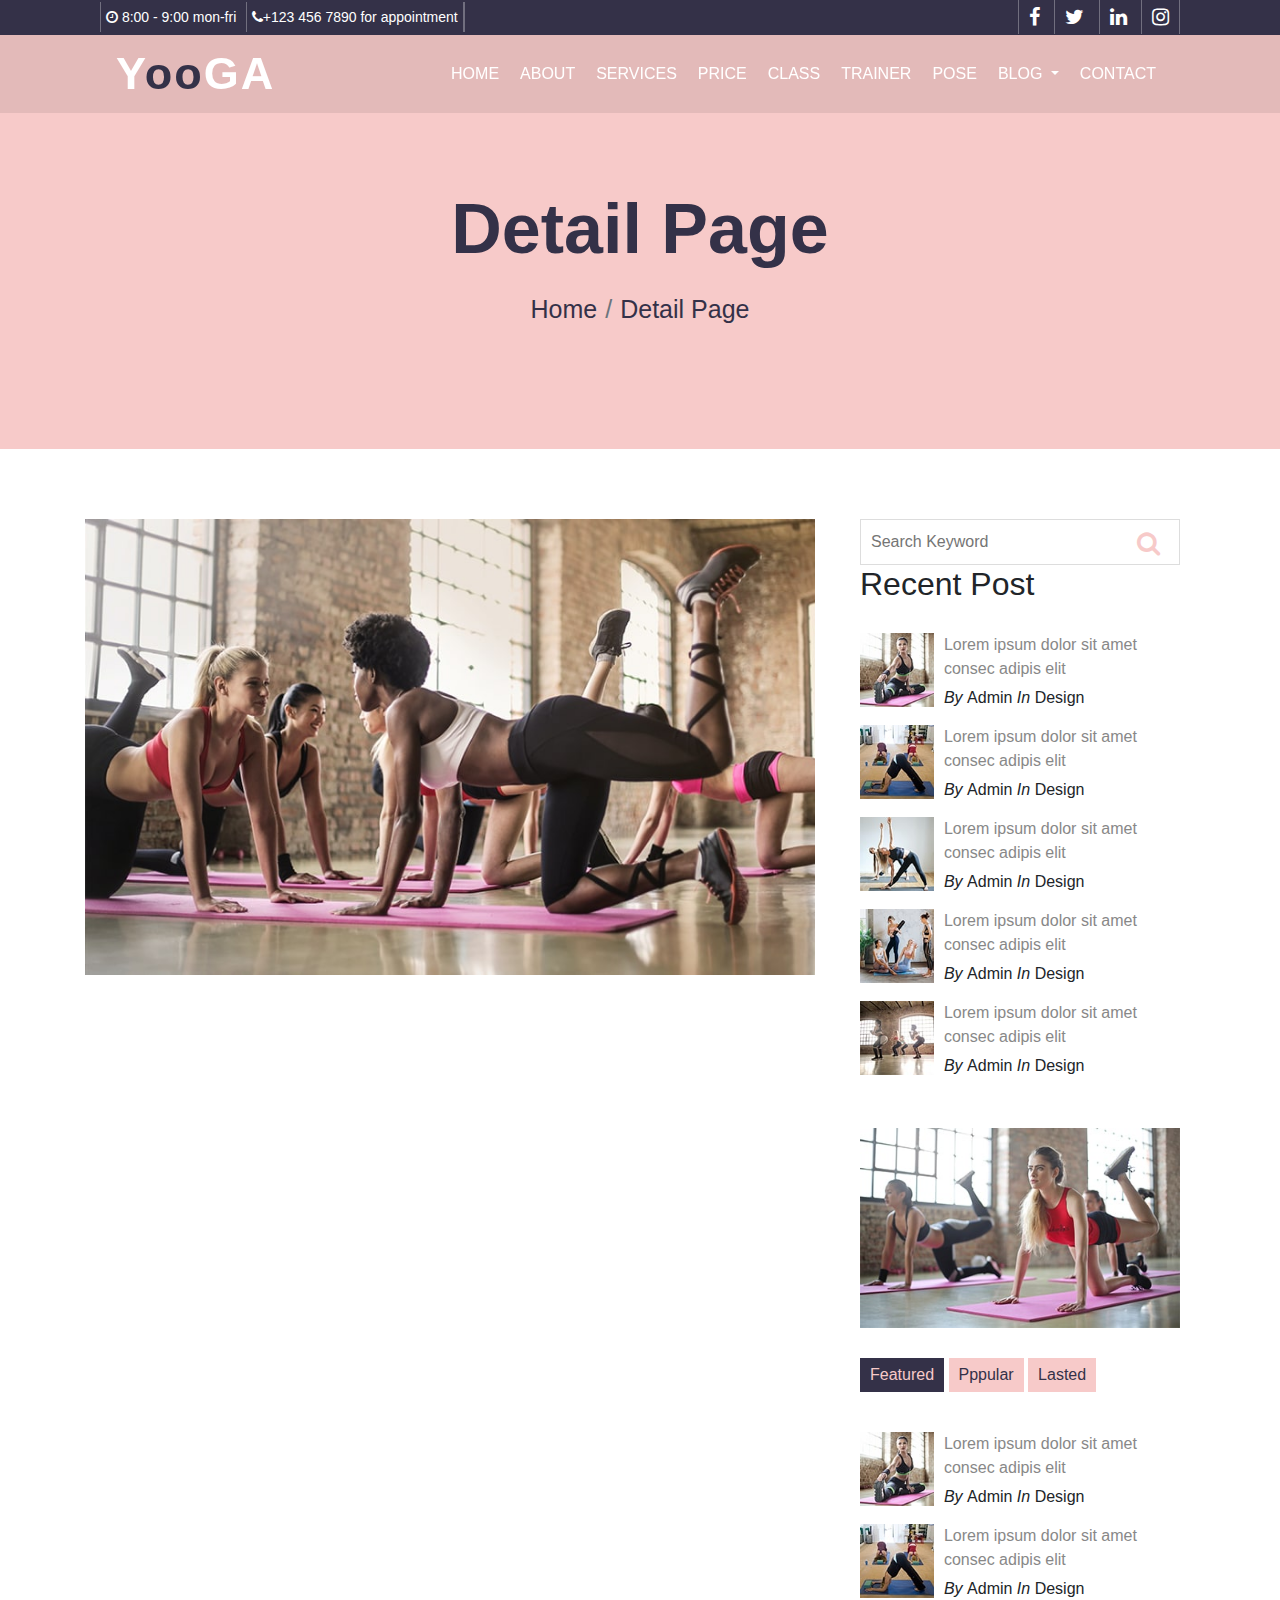
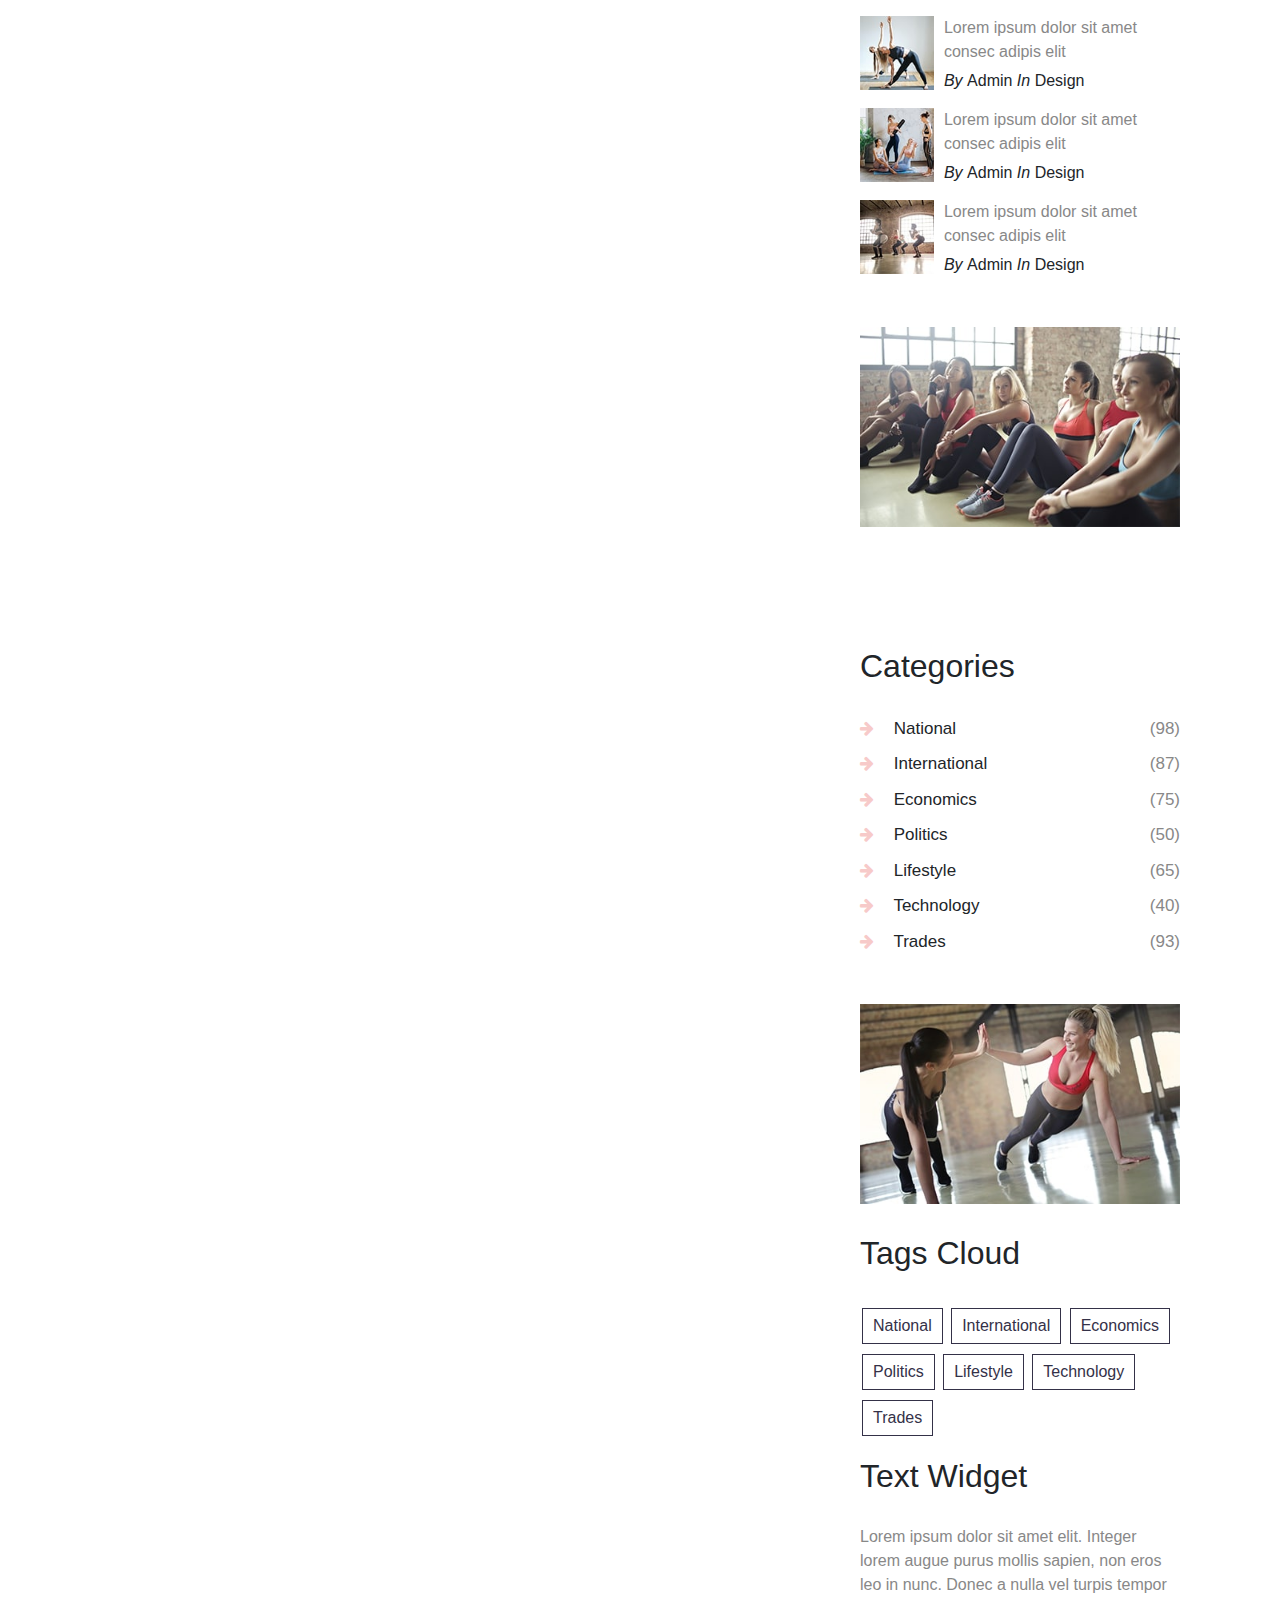
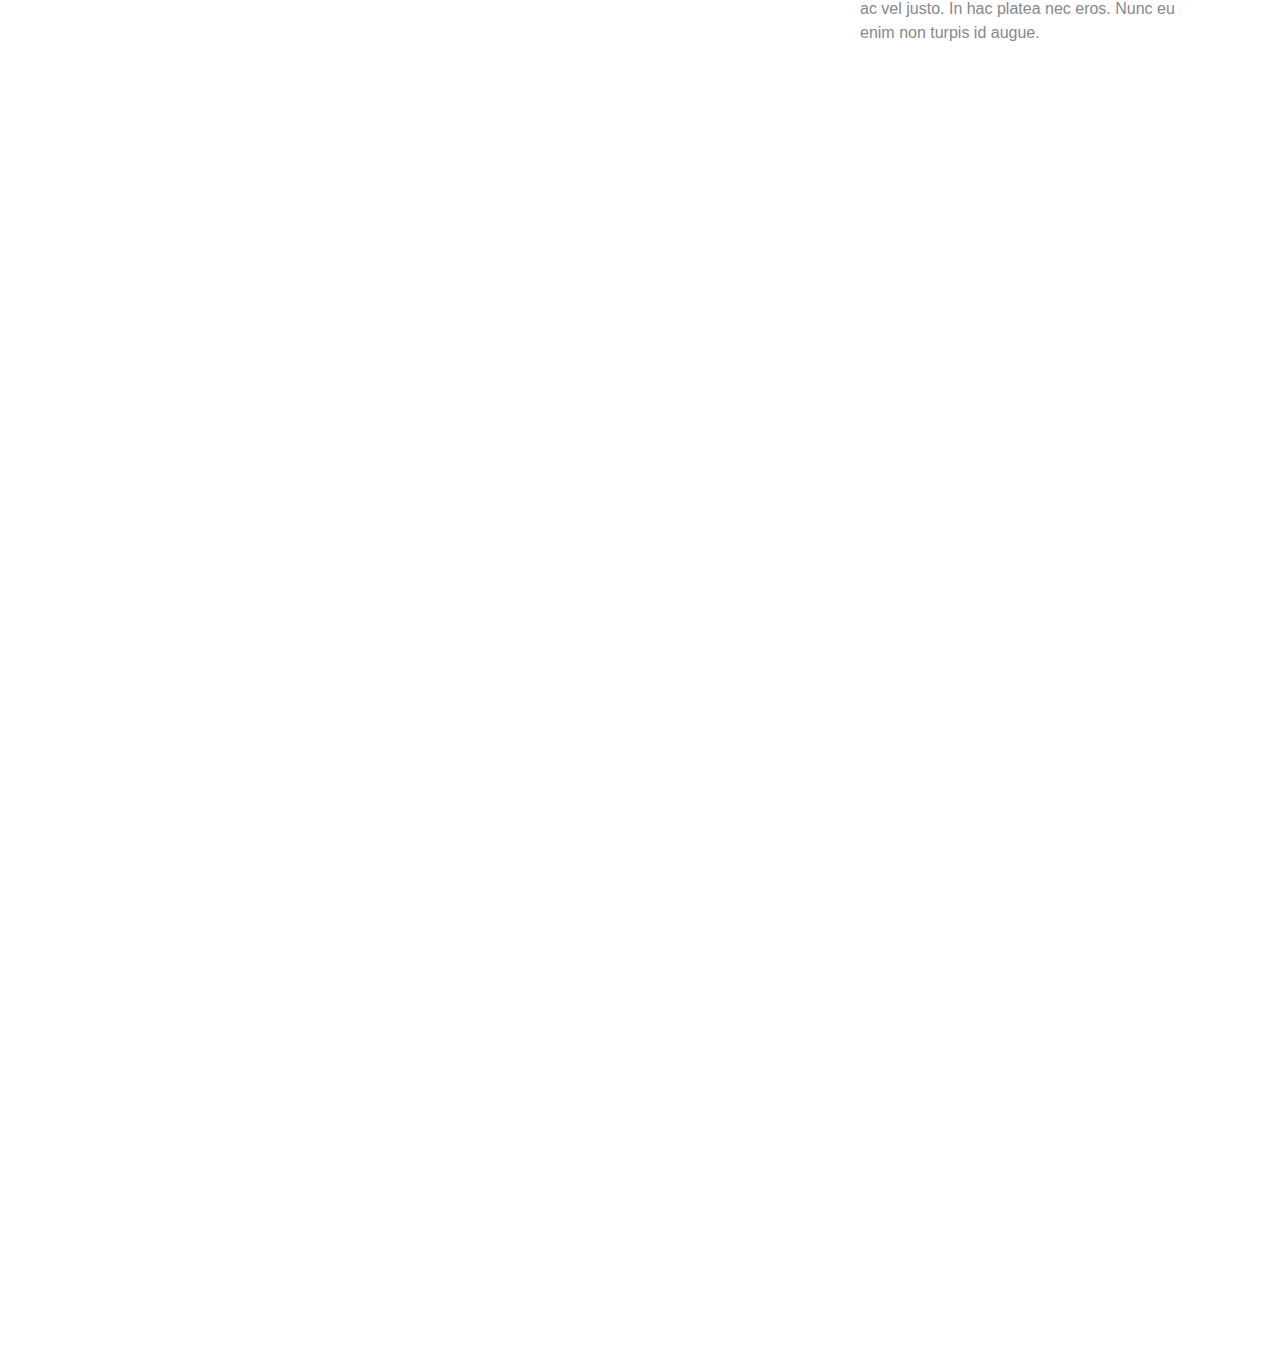
==== blog-detials.html @ 185ee6e7 "craeted main yoga project" ====
<html>
    <head>
        <meta charset="utf-8">
        <meta name="viewport" content="width=device-width, initial-scaele=1,shrink-to-fit= no">
        <link rel="stylesheet" href="css/bootstrap.min.css">
        <link rel="stylesheet" href="css/font-awesome.min.css">
        <link rel="stylesheet" href="css/hover.css">
        <link rel="stylesheet" type="text/css" href="your_website_domain/css_root/flaticon.css">
        <link rel="stylesheet" href="https://cdnjs.cloudflare.com/ajax/libs/animate.css/4.1.1/animate.min.css"/>
        <link rel="stylesheet" href="css/main.css">
        <title>Yoga</title>
        <style>
            .main-header{
                min-height: 46vh
            }
            .main-header .container{
                display: flex;
                justify-content: center;
                align-items: center;
                flex-flow: column;
                margin-top: 60px;

            }
            .main-header h2{
                font-size: 70px;
                color: var(--secondcolor);
                font-weight: bold
            }
           
            .breadcrump-box .breadcrumb{
                background-color: transparent;
                font-size: 25px;
                display: flex;
                justify-content: center;
            }
            .breadcrump-box .breadcrumb a{
                color: var(--secondcolor);
                transition: all .3s ease-in-out
            }
            .breadcrump-box .breadcrumb a:hover{
                text-decoration: none;
                color: white
            }
            
        </style>
    </head>
    <body>
        
<!--  Start Header      -->
        <div id="mini-nav" class="mini-nav  .d-lg-block .d-xl-none">
                <div class="row">
                    <div class="mini-left col-md-6">
                        <span><i class="fa fa-clock-o"></i> 8:00 - 9:00 mon-fri</span>
                        <span><i class="fa fa-phone"></i>+123 456 7890 for appointment</span>
                    </div>
                    <div class="mini-right col-md-6">
                        <ul class="list-unstyled">
                            <li><i class="fa fa-facebook "></i></li>
                            <li><i class="fa fa-twitter "></i></li>
                            <li><i class="fa fa-linkedin "></i></li>
                            <li><i class="fa fa-instagram "></i></li>
                        </ul>
                    </div>
                </div>
        </div>
        <div class="header">
        <div class="main-nav-bar" id="main-nav">
            <nav class="navbar navbar-expand-lg navbar-light">
              <a class="navbar-brand" href="index.html">y<span id="brand-char">oo</span>ga</a>
              <button class="navbar-toggler" type="button" data-toggle="collapse" data-target="#navbaryoga" aria-controls="navbaryoga" aria-expanded="false" aria-label="Toggle navigation">
                <span class="navbar-toggler-icon"></span>
              </button>

              <div class="collapse navbar-collapse" id="navbaryoga">
                <ul class="navbar-nav ml-auto">
                  <li class="nav-item ">
                    <a class="nav-link" href="index.html">Home <span class="sr-only">(current)</span></a>
                  </li>
                  <li class="nav-item">
                    <a class="nav-link" href="about.html">About</a>
                  </li>
                    <li class="nav-item">
                    <a class="nav-link" href="services.html">Services</a>
                  </li>
                    <li class="nav-item">
                    <a class="nav-link" href="price.html">Price</a>
                  </li>
                    <li class="nav-item">
                    <a class="nav-link" href="class.html">Class</a>
                  </li>
                    
                    <li class="nav-item">
                    <a class="nav-link" href="trainer.html">Trainer</a>
                  </li>
                    <li class="nav-item">
                    <a class="nav-link" href="pose.html">Pose</a>
                  </li>
                  <li class="nav-item dropdown">
                    <a class="nav-link dropdown-toggle active" href="#" id="navbarDropdown" role="button" data-toggle="dropdown" aria-haspopup="true" aria-expanded="false">
                      Blog
                    </a>
                    <div class="dropdown-menu" aria-labelledby="navbarDropdown">
                     <a class="dropdown-item" href="blog-gride.html">Blog Grid</a>
                      <a class="dropdown-item" href="blog-detials.html">Blog detials</a>
                    </div>
                  </li>
                  <li class="nav-item">
                    <a class="nav-link" href="contact.html">Contact</a>
                  </li>
                </ul>
                
              </div>
            </nav>
            </div>
        </div>
            <div class="main-header text-center">
            <div class="container">
                <h2>Detail Page</h2>
                <div class="breadcrump-box">
                    <ul class="breadcrumb">
                       <li class="breadcrumb-item"><a href="index.html">Home</a></li>
                        <li class="breadcrumb-item active"><a href="trainer.html">Detail Page</a></li>
                    </ul>
                </div>
            </div>
        </div>
        <!--  End Header      --> 
        <div class="blog-details">
            <div class="container">
                <div class="row">
                    <div class="col-lg-8 big-box">
                        <img src="img/single.jpg" class="wow animate__fadeInUp" data-wow-duration="1s" data-wow-offset="100">
                        <h3 class="wow animate__fadeInUp" data-wow-duration=".5s" data-wow-offset="150">Lorem ipsum dolor sit amet</h3>
                        <p class="wow animate__fadeInUp" data-wow-duration="1s" data-wow-offset="150">Lorem ipsum dolor sit amet, consectetur adipiscing elit. Integer molestie, lorem eu eleifend bibendum, augue purus mollis sapien, non rhoncus eros leo in nunc. Donec a nulla vel turpis consectetur tempor ac vel justo. In hac habitasse platea dictumst. Cras nec sollicitudin eros. Nunc eu enim non turpis sagittis rhoncus consectetur id augue. Mauris dignissim neque felis. Phasellus mollis mi a pharetra cursus. Maecenas vulputate augue placerat lacus mattis, nec ornare risus sollicitudin.</p>
                        
                        <p class="wow animate__fadeInUp" data-wow-duration="1.3s" data-wow-offset="170">Mauris eu pulvinar tellus, eu luctus nisl. Pellentesque suscipit mi eu varius pulvinar. Aenean vulputate, massa eget elementum finibus, ipsum arcu commodo est, ut mattis eros orci ac risus. Suspendisse ornare, massa in feugiat facilisis, eros nisl auctor lacus, laoreet tempus elit dolor eu lorem. Nunc a arcu suscipit, suscipit quam quis, semper augue.</p>
                        <p class="wow animate__fadeInUp" data-wow-duration="1.6s" data-wow-offset="190">Quisque arcu nulla, convallis nec orci vel, suscipit elementum odio. Curabitur volutpat velit non diam tincidunt sodales. Nullam sapien libero, bibendum nec viverra in, iaculis ut eros.</p>
                        <h3 class="wow animate__fadeInUp" data-wow-duration="1.9s" data-wow-offset="210">Lorem ipsum dolor sit amet</h3>
                        <p class="wow animate__fadeInUp" data-wow-duration="2.1s" data-wow-offset="230">Vestibulum sit amet ullamcorper sem. Integer hendrerit elit eget purus sodales maximus. Quisque ac nulla arcu. Morbi venenatis arcu ac arcu cursus pharetra. Morbi sit amet viverra augue, ac ultricies libero. Praesent elementum lectus mi, eu elementum urna venenatis sed. Donec auctor purus ut mattis feugiat. Integer mi erat, consectetur sed tincidunt vitae, sagittis elementum libero. Vivamus a mauris consequat, hendrerit lectus in, fermentum libero. Integer mattis bibendum neque et porttitor.</p>
                        <p class="wow animate__fadeInUp" data-wow-duration="2.3s" data-wow-offset="250">Mauris quis arcu finibus, posuere dolor eu, viverra felis. Orci varius natoque penatibus et magnis dis parturient montes, nascetur ridiculus mus. In porta, ex vitae accumsan facilisis, nisi tellus dictum metus, quis fringilla dui tellus in tellus. Praesent pharetra orci at vehicula posuere. Sed molestie fringilla lorem, vel imperdiet tortor blandit at. Quisque non ultrices lorem, eget rhoncus orci. Fusce porttitor placerat diam et mattis. Nam laoreet, ex eu posuere sollicitudin, sem tortor pellentesque ipsum, quis mattis purus lectus ut lacus. Integer eu risus ac est interdum scelerisque.</p>
                        <h3 class="wow animate__fadeInUp" data-wow-duration="2.5s" data-wow-offset="250">Lorem ipsum dolor sit amet</h3>
                        <p class="wow animate__fadeInUp" data-wow-duration="2.7s" data-wow-offset="290">Praesent ultricies, mauris eget vestibulum viverra, neque lorem malesuada mauris, eget rhoncus lectus enim a lorem. Vivamus at vehicula risus, eget facilisis massa. Lorem ipsum dolor sit amet, consectetur adipiscing elit. Cras et posuere sapien. Fusce bibendum lorem sem, quis tincidunt felis mattis nec.</p> 
                        <p class="wow animate__fadeInUp" data-wow-duration="2.9s" data-wow-offset="310">Proin vel nulla purus. Nunc nec eros in nisi efficitur rutrum quis sed eros. Mauris felis dolor, rhoncus eget gravida vitae, pretium vel arcu. Cras blandit tellus eget tellus dictum venenatis. Sed ultricies bibendum dictum. Etiam facilisis erat id turpis tincidunt malesuada. Duis bibendum sapien eu condimentum sagittis. Proin nunc lorem, ullamcorper vel tortor sodales, imperdiet lacinia dui. Sed congue, felis id rhoncus varius, urna lacus imperdiet nunc, ut porttitor mauris mi quis mi. Integer rutrum est finibus metus eleifend scelerisque. Morbi auctor dignissim purus in interdum. Vestibulum eu dictum enim. Suspendisse et sem vitae velit feugiat facilisis.</p> 
                        <p class="wow animate__fadeInUp" data-wow-duration="3.1s" data-wow-offset="200">Nam sodales scelerisque nunc sed convallis. Vestibulum facilisis porta erat, sit amet pharetra tortor blandit id. Nunc velit tellus, consectetur sed convallis in, tincidunt finibus nulla. Integer vel ex in mauris tincidunt tincidunt nec sed elit. Etiam pretium lectus lectus, sed aliquet erat tristique euismod. Praesent faucibus nisl augue, ac tempus libero pellentesque malesuada. Vivamus iaculis imperdiet laoreet. Aliquam vel felis felis. Proin sed sapien erat. Etiam a quam et metus tempor rutrum. Curabitur in faucibus justo. Etiam imperdiet iaculis urna.</p>                  
                        <ul class="list-unstyled fields wow animate__fadeInUp" data-wow-duration="2.5s" data-wow-offset="220">
                            <li>national</li>
                            <li>international</li>
                            <li>economics</li>
                            <li>politics</li>
                            <li>lifestyle</li>
                            <li>technology</li>
                            <li>trades</li>
                        </ul>
                        <div class="box wow animate__fadeInUp" data-wow-duration="1.8s" data-wow-offset="150">
                            <div class="box-img">
                                <img src="img/user.jpg">
                            </div>
                            <div class="box-content">
                                <h5>Author Name</h5>
                                <p>Lorem ipsum dolor sit amet elit. Integer lorem augue purus mollis sapien, non eros leo in nunc. Donec a nulla vel turpis tempor ac vel justo. In hac platea dictumst.</p>
                            </div>
                        </div>
                        <h2 class="wow animate__fadeInUp" data-wow-duration="1s" data-wow-offset="50">Related Post</h2>
                        <h2 class="comment wow animate__fadeInUp" data-wow-duration="1.2s" data-wow-offset="70">3 Comments</h2>
                        <div class="comment wow animate__fadeInUp" data-wow-duration="1.4s" data-wow-offset="90">
                            <div class="comment-img">
                                <img src="img/user.jpg">
                            </div>
                            <div class="comment-content">
                                <h5>Josh Dunn</h5>
                                <span>01 Jan 2045 at 12:00pm</span>
                                <p>Lorem ipsum dolor sit amet elit. Integer lorem augue purus mollis sapien, non eros leo in nunc. Donec a nulla vel turpis tempor ac vel justo. In hac platea dictumst.</p>
                                <a href="#">Reply</a>
                            </div>
                        </div>
                        <div class="comment wow animate__fadeInUp" data-wow-duration="1.4s" data-wow-offset="90">
                            <div class="comment-img">
                                <img src="img/user.jpg">
                            </div>
                            <div class="comment-content">
                                <h5>Josh Dunn</h5>
                                <span>01 Jan 2045 at 12:00pm</span>
                                <p>Lorem ipsum dolor sit amet elit. Integer lorem augue purus mollis sapien, non eros leo in nunc. Donec a nulla vel turpis tempor ac vel justo. In hac platea dictumst.</p>
                                <a href="#">Reply</a>
                            </div>
                        </div>
                        <div class="comment wow animate__fadeInUp" data-wow-duration="1.4s" data-wow-offset="90" style="margin-left: 50px">
                            <div class="comment-img">
                                <img src="img/user.jpg">
                            </div>
                            <div class="comment-content">
                                <h5>Josh Dunn</h5>
                                <span>01 Jan 2045 at 12:00pm</span>
                                <p>Lorem ipsum dolor sit amet elit. Integer lorem augue purus mollis sapien, non eros leo in nunc. Donec a nulla vel turpis tempor ac vel justo. In hac platea dictumst.</p>
                                <a href="#">Reply</a>
                            </div>
                        </div>
                        <h3 class="comment wow animate__fadeInUp" data-wow-duration="1.6s" data-wow-offset="110">Leave a comment</h3>
                        <form class="wow animate__fadeInUp" data-wow-duration="1.6s" data-wow-offset="110">
                            <label>Name*</label><br>
                            <input class="form-control" type="text" name="UserName"><br>
                            <label>Email*</label><br>
                            <input class="form-control" type="email" name="Email"><br>
                            <label>Website</label><br>
                            <input class="form-control" type="url" name="url"><br>
                            <label>Message*</label><br>
                            <textarea rows="6"></textarea><br>
                            <button>Post Comment</button>
                        </form>
                    </div>
                    <div class="col-lg-4">
                        <div class="small-box">
                            <div class="search-box">
                                <input type="search" name="search" placeholder="Search Keyword">
                                <i class="fa fa-search" aria-hidden="true"></i>
                            </div>
                
                        <h2>Recent Post</h2>
                            
                        <div class="recent-post">
                            <div class="recent-img">
                                <img src="img/post-1.jpg">
                            </div>
                            <div class="recent-content">
                                <p>Lorem ipsum dolor sit amet consec adipis elit</p>
                                <span>By <span class="main-span">Admin</span> In <span class="main-span">Design</span> </span>
                            </div>
                        </div>
                        <div class="recent-post">
                            <div class="recent-img">
                                <img src="img/post-2.jpg">
                            </div>
                            <div class="recent-content">
                                <p>Lorem ipsum dolor sit amet consec adipis elit</p>
                                <span>By <span class="main-span">Admin</span> In <span class="main-span">Design</span> </span>
                            </div>
                        </div>
                        <div class="recent-post">
                            <div class="recent-img">
                                <img src="img/post-3.jpg">
                            </div>
                            <div class="recent-content">
                                <p>Lorem ipsum dolor sit amet consec adipis elit</p>
                               <span>By <span class="main-span">Admin</span> In <span class="main-span">Design</span> </span>
                            </div>
                        </div>
                        <div class="recent-post">
                            <div class="recent-img">
                                <img src="img/post-4.jpg">
                            </div>
                            <div class="recent-content">
                                <p>Lorem ipsum dolor sit amet consec adipis elit</p>
                                <span>By <span class="main-span">Admin</span> In <span class="main-span">Design</span> </span>
                            </div>
                        </div>
                        <div class="recent-post">
                            <div class="recent-img">
                                <img src="img/post-5.jpg">
                            </div>
                            <div class="recent-content">
                                <p>Lorem ipsum dolor sit amet consec adipis elit</p>
                                <span>By <span class="main-span">Admin</span> In <span class="main-span">Design</span> </span>
                            </div>
                        </div>
                            
                        <div class="blog-1">    
                            <img src="img/blog-1.jpg"> 
                        </div>
                            <ul class="list-unstyled article-ul">
                                <li class="active">Featured</li>
                                <li>Pppular</li>
                                <li>Lasted</li>
                            </ul>
                            <div class="recent-post">
                            <div class="recent-img">
                                <img src="img/post-1.jpg">
                            </div>
                            <div class="recent-content">
                                <p>Lorem ipsum dolor sit amet consec adipis elit</p>
                                <span>By <span class="main-span">Admin</span> In <span class="main-span">Design</span> </span>
                            </div>
                        </div>
                        <div class="recent-post">
                            <div class="recent-img">
                                <img src="img/post-2.jpg">
                            </div>
                            <div class="recent-content">
                                <p>Lorem ipsum dolor sit amet consec adipis elit</p>
                                <span>By <span class="main-span">Admin</span> In <span class="main-span">Design</span> </span>
                            </div>
                        </div>
                        <div class="recent-post">
                            <div class="recent-img">
                                <img src="img/post-3.jpg">
                            </div>
                            <div class="recent-content">
                                <p>Lorem ipsum dolor sit amet consec adipis elit</p>
                               <span>By <span class="main-span">Admin</span> In <span class="main-span">Design</span> </span>
                            </div>
                        </div>
                        <div class="recent-post ">
                            <div class="recent-img">
                                <img src="img/post-4.jpg">
                            </div>
                            <div class="recent-content">
                                <p>Lorem ipsum dolor sit amet consec adipis elit</p>
                                <span>By <span class="main-span">Admin</span> In <span class="main-span">Design</span> </span>
                            </div>
                        </div>
                        <div class="recent-post">
                            <div class="recent-img">
                                <img src="img/post-5.jpg">
                            </div>
                            <div class="recent-content">
                                <p>Lorem ipsum dolor sit amet consec adipis elit</p>
                                <span>By <span class="main-span">Admin</span> In <span class="main-span">Design</span> </span>
                            </div>
                        </div>
                        <div class="blog-1">
                            <img src="img/blog-2.jpg">
                        </div> 
                        <div class="Categories">   
                            <h2>Categories</h2>  
                            <ul class="list-unstyled">
                                <li><span><i class="fa fa-arrow-right" aria-hidden="true"></i> National</span> <span>(98)</span></li>    
                                <li><span><i class="fa fa-arrow-right" aria-hidden="true"></i> International</span> <span>(87)</span></li>    
                                <li><span><i class="fa fa-arrow-right" aria-hidden="true"></i> Economics</span> <span>(75)</span></li>    
                                <li><span><i class="fa fa-arrow-right" aria-hidden="true"></i> Politics</span> <span>(50)</span></li>    
                                <li><span><i class="fa fa-arrow-right" aria-hidden="true"></i> Lifestyle</span> <span>(65)</span></li>    
                                <li><span><i class="fa fa-arrow-right" aria-hidden="true"></i> Technology</span> <span>(40)</span></li>
                                <li><span><i class="fa fa-arrow-right" aria-hidden="true"></i> Trades</span> <span>(93)</span></li>    
                            </ul>  
                        </div> 
                        <div class="blog-1">    
                            <img src="img/blog-3.jpg">
                        </div>
                        
                            <h2>Tags Cloud</h2>
                            <ul class="list-unstyled fields">
                                <li>national</li>
                                <li>international</li>
                                <li>economics</li>
                                <li>politics</li>
                                <li>lifestyle</li>
                                <li>technology</li>
                                <li>trades</li>
                            </ul>
                           <h2>Text Widget</h2>
                            <p>Lorem ipsum dolor sit amet elit. Integer lorem augue purus mollis sapien, non eros leo in nunc. Donec a nulla vel turpis tempor ac vel justo. In hac platea nec eros. Nunc eu enim non turpis id augue.</p>
                    </div>
                </div>
            </div>
        </div>
        </div>    
<!--  start for footer      -->
        <div class="footer text-center wow animate__fadeIn" data-wow-duration="1.5s" data-wow-offset="125">
                <div class="container">
                    <div class="footer-content">
                        <a href="#">Y<span>oo</span>GA</a>
                        <div class="footer-text">
                            <p>123 Street, New York, USA</p>
                            <p>+012 345 67890 | info@example.com</p>
                            <ul class="list-unstyled">
                                <li><i class="fa fa-facebook"></i></li>
                                <li><i class="fa fa-twitter"></i></li>
                                <li><i class="fa fa-instagram"></i></li>
                                <li><i class="fa fa-linkedin"></i></li>
                                <li><i class="fa fa-youtube"></i></li>
                            </ul>
                        </div>
                        <hr>
                        <div class="copyright">
                            <span>© Your Site Name, All Right Reserved.</span>
                            <span>Designed By Ahmed Taher</span>
                        </div>
                    </div>
                </div>
            </div>
                <!--  end for footer      -->
        <script src="js/jquery.js"></script>    
        <script src="js/bootstrap.min.js"></script>     
        <script src="js/wow.min.js"></script>
        <script> new WOW().init(); </script>    
        <script src="js/main.js"></script>
    </body>
</html>
---- css/main.css ----
*{
    padding: 0;
    margin: 0;
    box-sizing: border-box;
    scroll-behavior: smooth
}
:root{
    --firstcolor:#F7CAC9;
    --secondcolor:#343148;
}
body{
}
/*start mini-nav*/
.mini-nav{
    background-color: var(--secondcolor);
    width: 100%;
    padding: 0px 100px; 
    padding-bottom:3px;
    color: white;
    height: 35px;
    transition: all .3s ease;
}
.mini-nav .mini-left span{
    border-left:solid 1px rgba(255,255,255,.30);
    padding: 7px 5px;
    font-size: 14;  
    line-height: 35px;
}
.mini-nav .mini-left span:last-of-type{
        border-right:solid 2px rgba(255,255,255,.30);

}
.mini-nav .mini-right ul{
    text-align: right;
    margin-bottom: 0px;
}
.mini-nav .mini-right ul li{
    display: inline-block;
    padding:7px 10px; 
    border-left: 1px solid rgba(255,255,255,.30);
    font-size: 20px;
    cursor: pointer;
    transition: all .5s ease-in-out
}

.mini-nav .mini-right ul li:last-of-type{
    border-right: 1px solid rgba(255,255,255,.30);
    padding-right: 10px
}
.mini-nav .mini-right ul li:hover{
    color: var(--secondcolor);
    background-color: white
}
.mini-nav.active{
    display:none;
    
}
/*end mini-nav*/

/*start main-nav-bar*/
.main-nav-bar{
    padding: 0px 100px;
    background-color: rgba(0,0,0,0.08);
    color: white;
    position: fixed;
    z-index: 2;
    width: 100%;
    transition: all .9s
}
.main-nav-bar.active{
    background-color: var(--firstcolor)
}
.nav-link {
    padding-top: 10px;
    padding-bottom: 10px;
    margin-left: 5px;
    transition: all .3s ease-in-out;
    color: white;
    font-size: 16px;
    text-transform: uppercase
}
.nav-link:hover,
.nav-item.active
{
    background-color: rgb(252 252 252 / 41%);
}
.main-nav-bar.active{
    background-color:var(--secondcolor);
    color: white;
    position: fixed;
    z-index: 1000
}
.main-nav-bar .dropdown-menu{
    border: none;
    border-radius: none
}
.main-nav-bar .dropdown-menu:hover{
    background-color: none
}
.navbar-light .navbar-nav .nav-link {
     color: white; 
}

.navbar-light .navbar-nav .nav-link:hover {
     color: white; 
}
.navbar-light .navbar-nav .active>.nav-link, .navbar-light .navbar-nav .nav-link.active, .navbar-light .navbar-nav .nav-link.show, .navbar-light .navbar-nav .show>.nav-link {
    color: white;
}
.main-nav-bar .navbar-light .navbar-brand{
    color: white
}
.main-nav-bar .navbar-brand {
    white-space: nowrap;
    text-transform: uppercase;
    font-weight: bold;
    font-size: 45px;
    letter-spacing: 2px
}
.main-nav-bar .navbar-brand:hover{
    background-color: none
}
.main-nav-bar .navbar-brand span{
    text-transform: lowercase;
    color: var(--secondcolor);
    
}
.main-nav-bar .navbar{
    padding-top: 0px; 
    padding-bottom: 0px; 
}

/*end main-nav-bar*/

/*start header*/
.header{
    background-color: var(--firstcolor);
    
}

.main-header{
    display: flex;
    justify-content: space-between;
    align-items: center;
    background-color: var(--firstcolor);
    min-height: 85vh; 
}
.main-header .header-content{
    margin-top: 11%;
    color: white
}
.main-header .header-content h1{
    font-size: 60px;
    color: var(--secondcolor);
    font-weight: bold;
    margin-bottom: 25px;
}
.main-header .header-content p{
    color: var(--secondcolor);
    font-size: 18px;
    margin-bottom: 20px;
}
.main-header .header-content button {
    color: var(--firstcolor);
    background-color: var(--secondcolor);
    width: 110px;
    height: 45px;
    padding: 5px;
    margin-right: 12px;
    border: none;
    outline: none;
    transition: all .3s ease-in-out
}
.main-header .header-content button:hover{
    background-color: #fff;
    color: var(--secondcolor)
}
.main-header .header-img{
    display: flex;
    justify-content: flex-end
}
.main-header .header-img img{
    width: 100%;
}
@media (min-width:768px) and (max-width:991px){
    .main-header .container{
        padding: 0px;
    }
}
/*start for media query*/
@media (max-width: 768px){
    .mini-nav{
        display: none;
    }
    .main-nav-bar{
        padding: 0;
    }
    .main-nav-bar .container{
        padding: 0;
        margin: 0
    }
    .main-header .header-content h1 {
    font-size: 40px;
    }
    .main-header .header-content {
    margin-top: 10%;
    text-align: center
    }
    .main-header .header-img img {
    width: 0;
    }
    main-header {
    min-height: 60vh;
    }
}
/*end for media query*/

/*end header*/
/*start about*/
.about-us{
    padding-top:70px;
    padding-bottom:50px;
}
.about-us .about-img img{
    width:92%
}
.about-us .about-content{
    padding-top: 20px;
}
.about-us .about-content span:nth-of-type(2){
    font-weight: 600;
    color: #888;
    font-size: 17px;
    margin-bottom: 30px
}
.about-us .about-content .span-l,.about-us .about-content .span-r{
    width: 30px;
    height: 2px;
    display: inline-block;
    background-color: var(--firstcolor);
    position: relative;
    top: -4px;
    margin-right: 10px;
}
.about-us .about-content .span-r{
    margin-left: 10px
}
.about-us .about-content h2{
    font-size: 45px;
    font-weight: bold;
    margin-bottom: 25px;
    margin-top: 10;
    color: var(--secondcolor)
}
.about-us .about-content p{
    font-size: 17px;
    color: #888;
    line-height: 1.7;
}

.about-us .about-content button {
    color: var(--firstcolor);
    background-color: var(--secondcolor);
    width: 110px;
    height: 45px;
    padding: 5px;
    margin-right: 12px;
    border: none;
    outline: none;
    transition: all .3s ease-in-out
}
.about-us .about-content button:hover {
    color: var(--secondcolor);
    background-color: var(--firstcolor);
}

/*media for about-us*/
@media (max-width: 768px){
    .about-us .about-content {
        padding-top: 52px;
        text-align: center;
    }
    .about-us .about-content h2{
        font-size: 38px;
    }
}
/*end about*/
/*start health*/
}
.yoga-health{
    padding-top: 100px;
    padding-bottom: 70px;    
}
.yoga-health .span-l,.yoga-health .span-r{
    width: 30px;
    height: 2px;
    display: inline-block;
    background-color: var(--firstcolor);
    position: relative;
    top: -4px;
    margin-right: 10px;
}
.yoga-health .span-r{
    margin-left: 10px
}
.yoga-health span:nth-of-type(2){
    font-weight: 600;
    color: #888;
    font-size: 17px;
    margin-bottom: 30px
}
.yoga-health h1{
    font-size: 45px;
    font-weight: bold;
    margin-bottom: 40px;
    margin-top: 10;
    color: var(--secondcolor)
}

.health-content{
    margin-bottom: 25px
}
.health-index.active{
    background-color: var(--secondcolor);
    color: white;
}
.health-content h5.active{
    color: var(--firstcolor)
}
.health-content p.active{
    color: #fff
}
.health-index{
    padding: 40px;
    border: 1px solid #888;
    transition: background-color,color .3s ease-in-out
}
.health-index p{
    font-size: 17;
    color: #888
}
.health-index:hover{
    background-color: var(--secondcolor);
    color: white;
}
.health-index:hover h5{
    color: var(--firstcolor);
}
.health-index:hover p{
    color: #fff;
}
.health-index i{
    font-size: 35px;
}
.health-icon{
    width: 80px;
    height: 80px;
    justify-content: 34px;
    border-radius: 50%;
    background-color: var(--firstcolor);
    display: inline-block;
    margin-bottom: 20px;
    transition: all .5s
}
.health-icon i{
    margin-top: 20px;
    transition: all 1s ease-in-out
}

.health-index:hover i{
    transform: rotate(360deg);
}
.health-index:hover span{
    animation: animate1 5s infinite ease-in-out
}
@keyframes animate1{
    0%,50%,100%{
        transform: scale(1.2)
    }
    25%,75%{
        transform: scale(.8)
    }
}
/*end health*/

/*start shedule*/
.shedule{
    padding-bottom: 80px;
}
.shedule .span-l,.shedule .span-r{
    width: 30px;
    height: 2px;
    display: inline-block;
    background-color: var(--firstcolor);
    position: relative;
    top: -4px;
    margin-right: 10px;
}
.shedule .span-r{
    margin-left: 10px
}
.shedule h1{
    font-size: 45px;
    font-weight: bold;
    margin-bottom: 40px;
    margin-top: 10;
    color: var(--secondcolor)
}
.shedule ul{
    margin: auto;
    width: 100%
}
.shedule ul li{
    display: inline-block;
    display: inline-block;
    padding: 5px 7px;
    border: 1px solid var(--secondcolor);
    color: #888;
    margin: 0px 5px;
    cursor: pointer;
    font-size: 16px;
    transition: all .5s ease-in-out
}
.shedule ul li.active{
    color: var(--firstcolor);
    background-color: var(--secondcolor)
}
.shedule .classes{
    margin-top: 30px;
}
.shedule .classes img{
    transition: all .5s ease
}
.shedule .classes .card{
    margin-bottom: 20px;
}
.shedule .classes .classes-span{
    position: relative;
    top: -20px;
    width: 70%;
    display: flex;
    justify-content: space-between;
    align-items: center;
    background-color: white;
    margin: auto;
    box-shadow: 0px 0px 30px rgba(0,0,0,.09);
    cursor: pointer
}

.shedule .classes .classes-circle{
    background-color: var(--firstcolor);
    width: 40px;
    height: 40px;
    display: flex;
    justify-content: center;
    align-items: center;
    border-radius: 50%;
    position: relative;
    transition: all .5s;
    color: var(--secondcolor)
}

.shedule .classes .classes-span span:first-of-type{
    left: -22;
    overflow: hidden
}
.shedule .classes .classes-span span:last-of-type{
    right: -22
}
.shedule .classes .classes-span:hover span:last-of-type{
    background-color: var(--secondcolor);
    color: var(--firstcolor)
}
.shedule .classes .card h5{
    margin-top: -23px;
    margin-bottom: 14px;
}
.shedule .classes .card .card-body{
    margin-left: 10px
}
.shedule .classes .card .classes-card-footer{
    padding-bottom: 14px;
    color: #888
}
/*end shedule*/
/*start discount*/
.discount{
    width:100%;
    display: flex;
    justify-content: center;
    align-items: center;
    background: linear-gradient(rgba(247, 202, 201, .7), rgba(247, 202, 201, .7)), url(../img/discount-bg.png);   background-size: contain;
    background-position: center;
    background-repeat: no-repeat;
    background-attachment: fixed;
    padding-top: 80px;
    padding-bottom: 80px;
    flex-flow: column wrap;
    position: relative;
}

.discount > span{
    margin-bottom: 7px;
    font-weight: 500;
    font-size: 17;
}
.discount h1{
    font-weight: 700;
    margin-bottom: 20px;
    color: var(--secondcolor)
}
.discount h1 span{
    color: red;
    font-size: 52
}
.discount p{
    width: 45%;
    line-height: 1.5;
    color: #353131c7;
    margin-bottom: 25px
}
.discount button{
    padding: 9px 20px;
    border: none;
    background-color: var(--secondcolor);
    color:  var(--firstcolor);
    margin-bottom: 20px;
    transition: all .3s;
    font-weight: 400
}
.discount button:hover{
    background-color: white;
    color: var(--secondcolor);
}
/*end discount*/

/*start pricing table*/
.pricing{
    padding-top: 50px;
    padding-bottom: 50px;
}
.pricing .span-l,.shedule .span-r{
    width: 30px;
    height: 2px;
    display: inline-block;
    background-color: var(--firstcolor);
    position: relative;
    top: -4px;
    margin-right: 10px;
}
.pricing .span-r{
    margin-left: 10px
}
.pricing h1{
    font-size: 45px;
    font-weight: bold;
    margin-bottom: 40px;
    margin-top: 10;
    color: var(--secondcolor)
}
.pricing .card{
    border-radius: 0px;
    position: relative
}
.pricing .card div:first-of-type{
    padding: 30px;
    background-color: var(--firstcolor);
    color: var(--secondcolor);
}
.pricing .card-title{
    font-size: 26px;
    font-weight: bold
}
.pricing .card-text{
    font-size: 42px;
    font-weight: bold
}
.pricing .card .pop{
    position: absolute;
    top: 0;
    right: 0;
    width: 80px;
    height: 30px;
    background-color: var(--firstcolor);
    color: var(--secondcoor)
}
.pricing .card-text span:last-of-type{
    font-size: 17px;
    font-weight: normal
}
.pricing .card-text span:first-of-type{
    font-size: 15px;
    position: relative;
    top: -15
}
.pricing .card ul li{
    color: #888;
    font-size: 17px
}
.pricing .card ul li:last-of-type{
    border: none
}
.pricing .card .card-body a{
    padding: 10px 20px;
    background-color: var(--firstcolor);
    color: var(--secondcolor);
    transition: all .5s ease-in-out
}
.card>.list-group {
    border-bottom: none;
}
.pricing .card .card-body.active{
    background-color: var(--secondcolor);
    color: var(--firstcolor)
}
.pricing .card .card-body a:hover{
    background-color: var(--secondcolor);
    color: var(--firstcolor)
}
/*end pricing*/
/*start testmonial*/
.testmonial{
    padding-top: 100px;
    padding-bottom: 50px;
    
}
.testmonial .slider{
    margin-top: 40px;
    height: 400px;
    overflow: hidden;
    background-color: var(--secondcolor);
    color: white
}
.testmonial .carousel-item img{
    width: 130px;
    height: 130px;
    margin-left: 46%;
    margin-top: 3%;
    border-radius: 50%;
    padding: 5px;
    border:1px solid #fff;
    background-color: var(--firstcolor);
    cursor: pointer
}

.testmonial .carousel-inner{
    height: 100%
}
.testmonial .carousel-text{
    width: 100%;
    text-align: center;
    margin-top:1.5%
}

.testmonial .carousel-text p{
    margin: auto;
    width:40%;
    line-height: 1.8
}
.testmonial .carousel-text h4{
    padding-top: 10px;
    color: var(--firstcolor)
}
.testmonial .span-l,.testmonial .span-r{
    width: 30px;
    height: 2px;
    display: inline-block;
    background-color: var(--firstcolor);
    position: relative;
    top: -4px;
    margin-right: 10px;
}
.testmonial .span-r{
    margin-left: 10px
}
.carousel-indicators li{
    width: 15px;
    height: 15px;
    border-radius: 50%;
    margin-left: 10px;
    transition: all .5s ease-in-out
}
.carousel-indicators li.active{
    width: 20px;
    height: 20px;
    
}
@media(max-width:767px){
    .testmonial .carousel-item img{
    width: 80;
    height: 80;
    margin-left: 45%;
    margin-top: 5%
}
    .testmonial .carousel-text p{
    width: 60%;
}
}
/*end testmonial*/
/*start tranier*/

.tranier{
    padding-top: 50px;
    padding-bottom: 50px;
}
.tranier .span-l,.tranier .span-r{
    width: 30px;
    height: 2px;
    display: inline-block;
    background-color: var(--firstcolor);
    position: relative;
    top: -4px;
    margin-right: 10px;
}
.tranier .span-r{
    margin-left: 10px
}
.tranier .teams{
    margin-top: 60px;
    border: 1px solid #ddd;
    position: relative
}
.tranier .teams .team-img{
    position: relative;
    padding: 0px 15px;
}
.tranier .teams .team-text{
    position: relative;
    padding: 10px 0px;
}

.tranier .teams .team-img::after{
    position: absolute;
    content: "";
    top: 0;
    left: 0;
    width: 100%;
    height: 100%;
    transition: all .2s ease-in-out;
    background-color: #f7cac96e;
    display: none;
    transition: all .5s ease-in-out
}
.tranier .teams .team-img:hover::after{
    display: block
}
.tranier .teams .team-img img{
    width: 100%;
}
.tranier .teams .team-img .team-social{
    position: absolute;
    width: 100%;
    height: 100%;
    top: 0;
    left: 0;
    display: flex;
    justify-content: center;
    align-items: center;
    z-index: 5
}
.tranier .teams .team-img ul li{
    display: inline-block;
    width: 40px;
    height: 40px;
    color: var(--firstcolor);
    background-color: var(--secondcolor);
    margin-top: 150px;
    border-radius: 50%;
    cursor: pointer;
    opacity: 0;
    transition: all .5s ease-in-out
}
.tranier .teams .team-img ul li:hover{
    background-color: var(--firstcolor);
    color: var(--secondcolor);
}
.tranier .teams .team-img ul li:nth-of-type(1){
    transition: all .3s ease-in-out;
}
.tranier .teams .team-img ul li:nth-of-type(2){
    transition: all .7s ease-in-out;
}
.tranier .teams .team-img ul li:nth-of-type(3){
    transition: all .11s ease-in-out;
}
.tranier .teams .team-img ul li:nth-of-type(4){
    transition: all .15s ease-in-out;
}
.tranier .teams .team-img ul li i{
    line-height: 40px;
}

.tranier .teams:hover .team-img ul li{
    opacity: 1;
    margin-top: 0
}
/*end tranier*/

.articles{
    padding: 70px 0px
}
.articles .article-box{
    width: 320px;
    margin-top: 40px;
    margin-bottom: 30px;
}
.articles .article-box .article-text{
    border: 1px solid #ddd;
    padding: 20px 25px;
    text-align: left
}
.articles .article-box .time-area{
    margin-bottom: 15px;
    color: #888
}
.articles .article-box .time-area i{
    margin-left: 5px;
}
.articles .article-box .time-area h3{
    font-size:20 ;
}
.articles .article-box p{
    color: #888
}
.articles .article-box .article-text a{
    color: var(--secondcolor);
    transition: all .2s;
    font-weight: bold
}
.articles .article-box .article-text a:hover{
    text-decoration: none;
    color: var(--firstcolor)
}
.articles .article-box .article-text a i{
    margin-left: 10px;
}
 .owl-theme span{
    background-color: var(--secondcolor);
    color: var(--firstcolor);
     padding: 7px 25px 10px;
     font-size: 30;
    transform: all .8s
}
.owl-theme span:hover{
    color: var(--secondcolor);
    background-color: var(--firstcolor);
    transition: all .5s;

}

.owl-theme .owl-dots .owl-dot {
    display: none
}

.owl-carousel .owl-nav button.owl-next, .owl-carousel .owl-nav button.owl-prev, .owl-carousel button.owl-dot
{
    background: none;
    padding: 0 !important
}
.owl-carousel .owl-nav button.owl-next:hover, .owl-carousel .owl-nav button.owl-prev:hover{
    background-color: var(--secondcolor);
    color: var(--firstcolor);
    transform: scale(1);
    
}
.articles .span-l,.articles .span-r{
    width: 30px;
    height: 2px;
    display: inline-block;
    background-color: var(--firstcolor);
    position: relative;
    top: -4px;
    margin-right: 10px;
}
.articles .span-r{
    margin-left: 10px
}

/*start for footer*/
.footer{
    background-color: black;
    margin-top: 70px;
    background-image: url(/img/footer-bg.png);
    background-repeat: no-repeat;
    background-position: center;
    background-size: contain;
}
.footer .container{
    background-color:#343148e6;
    padding-top: 70px
}
.footer a{
    color: var(--firstcolor);
    font-size: 60px;
    font-weight: bold;
    letter-spacing: 2px
}
.footer a:hover{
    text-decoration: none
}
.footer a span,.footer .container .footer-text{
    color: white
}
.footer .container .footer-text p{
    font-size: 20px;
    font-weight: 600;
    margin-top: 5px
}
.footer .container .footer-text p:first-of-type{
        margin-top: 30px;
        margin-bottom: 0px;
}
.footer .footer-content ul{
    margin-bottom: 45px
}
.footer .footer-content ul li{
    display: inline-block;
    margin: 0px 10px;
    font-size: 22px;
    transition: all .3s
}
.footer .footer-content ul li:hover{
    color: var(--firstcolor);
    cursor: pointer
}
.footer hr{
    color: white
}
.footer .copyright{
    position: relative;
    padding: 25px 0px;
    display: flex;
    justify-content: space-around;
    align-items: center;
    color: white;
    font-weight: 600
}
.footer .copyright::after{
    content: "";
    position: absolute;
    display: block;
    top: 0;
    left: var((100% - 80%)/2);
    width: 80%;
    height: 1px;
    background-color: white
}
/*end for footer*/
/*start for blog-detials*/
.blog-details{
    padding-top: 70px;
}
.blog-details .big-box img:first-of-type{
    margin-bottom: 30px;
    width: 100%
}
.blog-details .big-box h3:first-of-type{
    font-size: 35px;
    font-weight: 400
}
.blog-details .big-box h3:nth-of-type(2){
    font-size: 32px;
    font-weight: 400
}
.blog-details .big-box h3:nth-of-type(3)(){
    font-size: 28px;
    font-weight: 400
}
.blog-details .big-box p{
    font-size: 17px;
    color: #888
}
.blog-details .big-box .fields{
    margin: 20px 0px 40px;
}
.blog-details .big-box .fields li,
.blog-details .small-box .fields li
{
    display: inline-block;
    padding: 5px 10px ;
    border: 1px solid var(--secondcolor);
    color: var(--secondcolor);
    margin: 5px 5px;
    text-transform: capitalize;
    transition: all .3s
}
.blog-details .big-box .fields li:hover,
.blog-details .small-box .fields li:hover
{
    color: var(--firstcolor);
    background-color: var(--secondcolor);
    cursor: pointer
}
.blog-details .big-box .box{
    display: flex;
    flex-flow: row nowrap;
    align-items: center;
    background-color: #f3f6ff;
    padding: 20px 35px;
    margin-bottom: 50px;
}
.blog-details .big-box .box-img{
    padding-right: 25px;
}
.blog-details .big-box h2:first-of-type{
    margin-top: 25px;
    margin-bottom: 50px;
}
.blog-details .big-box h2:nth-of-type(2){
    margin-bottom: 20px;
    font-weight: bold

}
.blog-details .big-box .comment{
    display: flex;
    flex-flow: row nowrap;
    margin-bottom: 30px;
}
.blog-details .big-box .comment .comment-img img{
    width: 100%;
}
.blog-details .big-box .comment .comment-content{
    margin-left: 15px;
}
.blog-details .big-box .comment .comment-content span{
    font-weight: 100;
    color: #888
}
.blog-details .big-box .comment .comment-content a{
    color: black;
    padding: 5px 8px;
    background-color: #8888886e;
    margin-top: 0;
    margin-bottom: 15px;
    transition: all .3s
}
.blog-details .big-box .comment .comment-content a:hover{
    color: var(--firstcolor);
    background-color:var(--secondcolor);
    text-decoration: none
}
.blog-details .big-box form{
    background-color: #f3f6ff;
    padding: 30px;
    margin-top: 30px
}
.blog-details .big-box h3:nth-of-type(4){
    font-weight: bold;
    font-size: 36
}
.blog-details .big-box form input,
.blog-details .big-box form textarea{
    width: 100%;
    border: 1px solid #88888887;
    outline: none;
    padding: 5px;
    
}
.blog-details .big-box form .form-control{
    border-radius: 0px
}
.blog-details .big-box form label{
    font-size: 18px;
    color: #888886
}
.blog-details .big-box form button{
    background-color: var(--secondcolor);
    color: var(--firstcolor);
    padding: 15px 18px;
    font-size: 18px;
    border: none;
    margin-top: 20px;
    transition: all .5s 
}
.blog-details .big-box form button:hover{
    background-color: var(--firstcolor);
    color: var(--secondtcolor);
}
.small-box{
    padding-right: 15px;
    padding-left: 15px;
}
.small-box .search-box{
    position: relative
}
.small-box .search-box input{
    width: 100%;
    border: 1px solid #dddddd;
    outline: none;
    padding: 10px;
}
.small-box .search-box i{
    position: absolute;
    color: var(--firstcolor);
    right: 20px;
    top: 25%;
    font-size: 25px;
    transition: all .3s 
}
.small-box .search-box i:hover{
    color: black;
    cursor: pointer
}
.small-box .recent-post{
    display: flex;
    flex-flow: row nowrap;
    margin-bottom: 15px;
}
.small-box h2{
    margin-top: 45px;
    margin-bottom: 25px;
}
.small-box .recent-post .recent-content{
    margin-left: 10px
}
.small-box .recent-post .recent-content p{
    margin-bottom: 5px;
    transition: all .3s ease-in-out
}
.small-box .recent-post .recent-content p:hover,
.small-box .recent-post .recent-content  span.main-span:hover
{
    cursor: pointer;
    color: var(--firstcolor)
}
.small-box .recent-post .recent-content span{
    font-weight: 100;
    font-style: italic;
}
.small-box .recent-post .recent-content span.main-span{
    font-weight: 200;
    font-style:normal;
    transition: all .3s 
}
.small-box .recent-post .recent-img img{
    width: 100%
}
.small-box .blog-1{
    margin-top: 50px;
    margin-bottom: 30px;
}
.small-box .blog-1 img{
    width: 100%;
    position: relative
}
.small-box .blog-1 img:hover{
    animation: animate8 3s infinite ease-in-out;
    animation-direction: alternate-reverse
}
@keyframes animate8{
    0%,50%{
        top:30
    }
    25%,100%{
        top:0
    }
}
.small-box .article-ul{
    margin-bottom: 40px;
}
.small-box .article-ul li{
    display: inline-block;
    background-color: var(--firstcolor);
    color: var(--secondcolor);
    padding: 5px 10px;
    transition: all .3s
}
.small-box .article-ul li:hover,
.small-box .article-ul li.active
{
    cursor: pointer;
    color: var(--firstcolor);
    background-color: var(--secondcolor);
}
.Categories{
    margin-top: 120px;
    position: relative
}
.small-box h2{
    position: relative;
    margin: 0px 0px 30px;
}
 .small-box h2::before{
    content: "";
    position: absolute;
    display: block;
    bottom: -8;
    left: 0;
    width: 0;
    height: 1.5px;
    background-color: var(--firstcolor);
    animation: animate9 5s infinite ease-in-out;
    animation-direction: alternate-reverse
}
@keyframes animate9{
    0%{
        width: 25%
    }
    25%{
        width: 5%
    }
    50%{
        width: 30%
    }
    75%{
        width: 15%
    }
    90%{
        width: 40%
    }
    100%{
        width: 30%
    }
}
.Categories ul li{
    display: flex;
    justify-content: space-between;
    margin-bottom: 10px;
}
.Categories ul li i{
    margin-right: 15px;
    color: var(--firstcolor);
    font-size: 16px;
}

.Categories ul li span{
    transition: all .3s;
    font-size: 17px;
}
.Categories ul li span:first-of-type:hover{
    color: var(--firstcolor);
}
.Categories ul li span:last-of-type{
    color: #888;
}
.blog-details .small-box .fields li{
    margin: 5px 2px;
}

.small-box p:last-of-type{
    color: #888;
}
/*end for blog-detials*/
/*start for contact*/
.contact{
    padding-top: 50px;
    padding-bottom: 50px;
}
.contact h1{
    font-weight: bold;
    font-size: 42px;
    margin-top: 10px;
    margin-bottom: 50px;
}
.contact .span-l,.contact .span-r{
    width: 30px;
    height: 2px;
    display: inline-block;
    background-color: var(--firstcolor);
    position: relative;
    top: -4px;
    margin-right: 10px;
}
.contact .span-r{
    margin-left: 10px
}
.contact .contact-info{
    margin-bottom: 50px;
}
.contact .contact-info i{
    margin-bottom: 15px;
    width: 50px;
    height: 50px;
    padding: 10px 0px;
    border: 2px solid var(--firstcolor);
    border-radius: 50%;
    font-size: 22;
    font-weight: bold;
    color: var(--secondcolor);
    transition: all .4s 
}
.contact .contact-info i:hover{
    background-color: var(--firstcolor);
    color: var(--secondcolor)
}
.contact .contact-info h4{
    font-weight: bold;
    font-size: 25px;
}
.contact .contact-info p{
    color: #888;
    font-weight: 600
}
.contact .form input{
    color: #888;
    font-size: 17;
    padding:15px;
    margin-bottom: 20px;
    border-radius: 0px;
    height: 50px;
    box-shadow: none;

}
.contact .form textarea{
    box-shadow: none;
    color: #888;
    font-size: 17;
}

.contact .form button{
    width: 145;
    height: 45px;
    background-color: var(--secondcolor);
    color: var(--firstcolor);
    transition: all .4s;
    border: none;
    outline: none;
    margin-top: 20px;
}
.contact .form button:hover{
    background-color: var(--firstcolor);
    color: var(--secondcolor);
    width: 170px
}
.contact .form button:hover i{
    display: inline-block
}
.contact .form button i{
    margin-left: 10px;
    display: none;
    transition: all .4s
}
/*end for contact*/
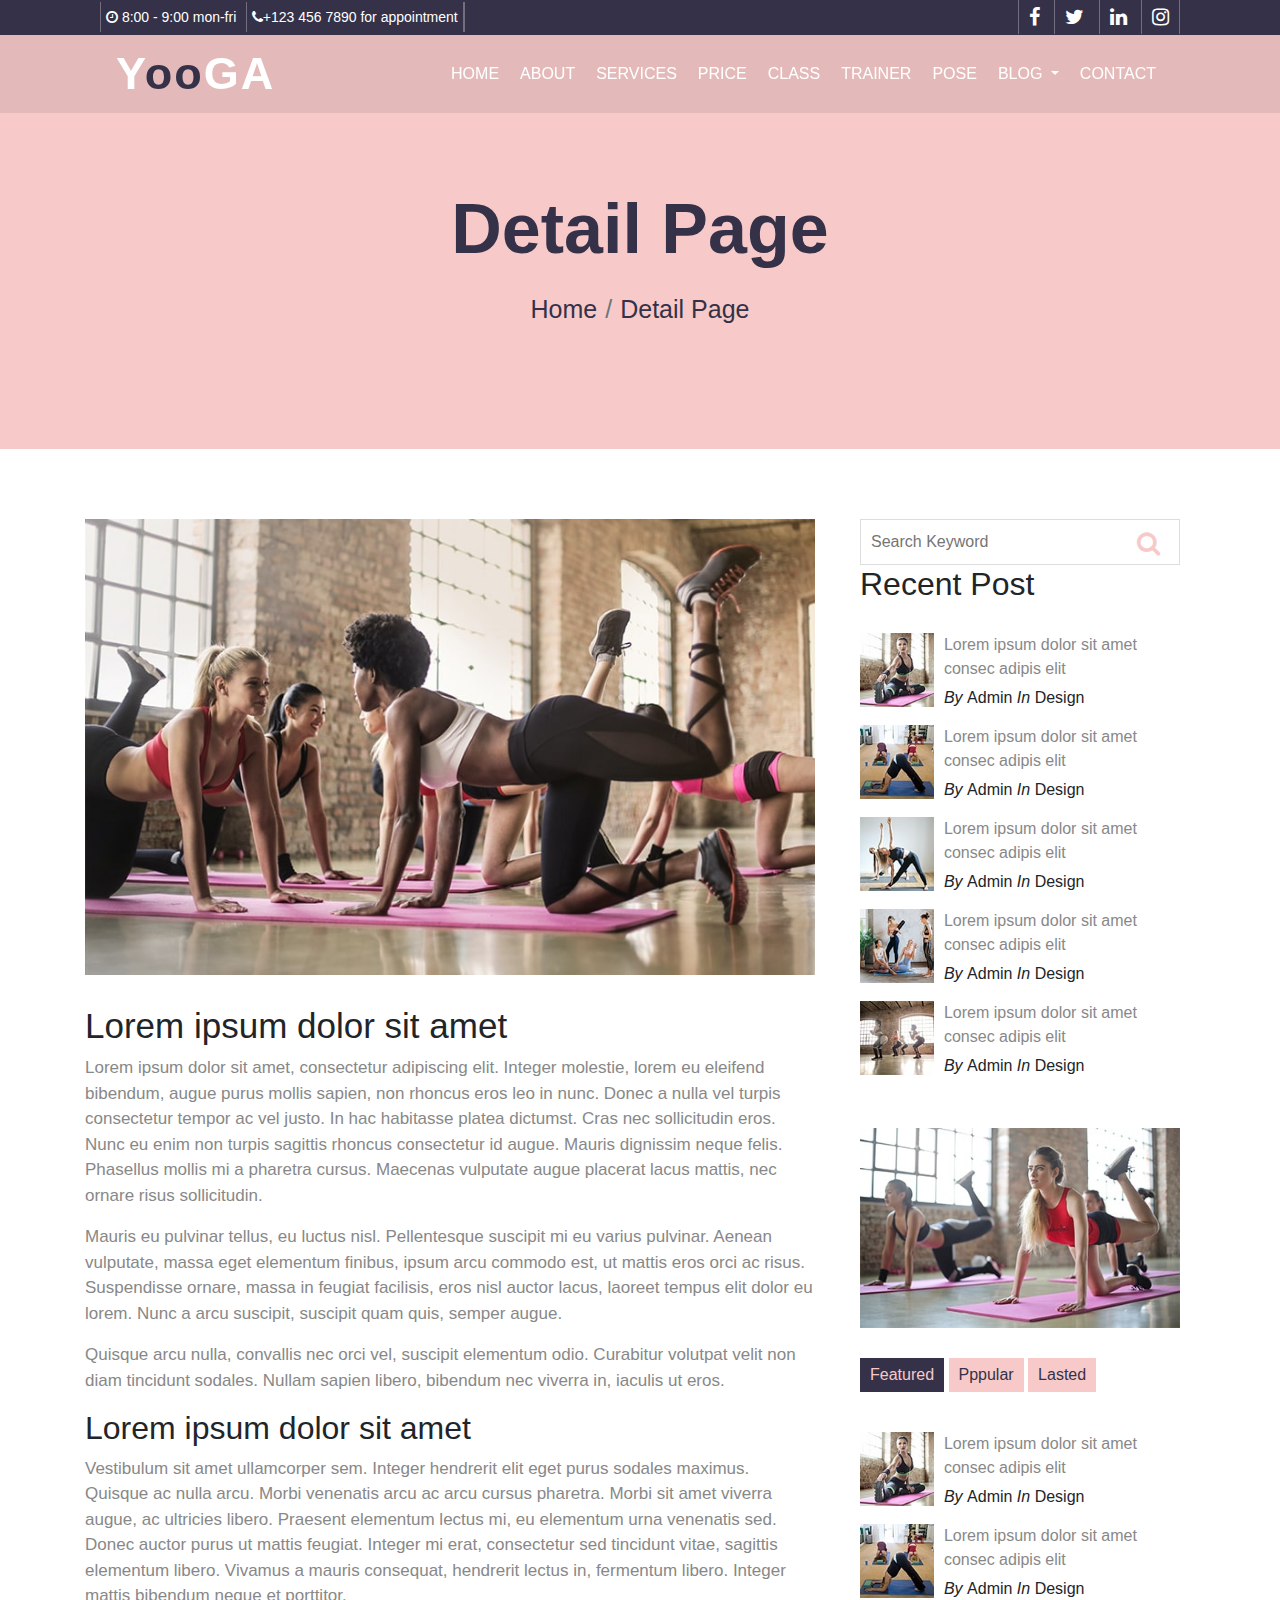
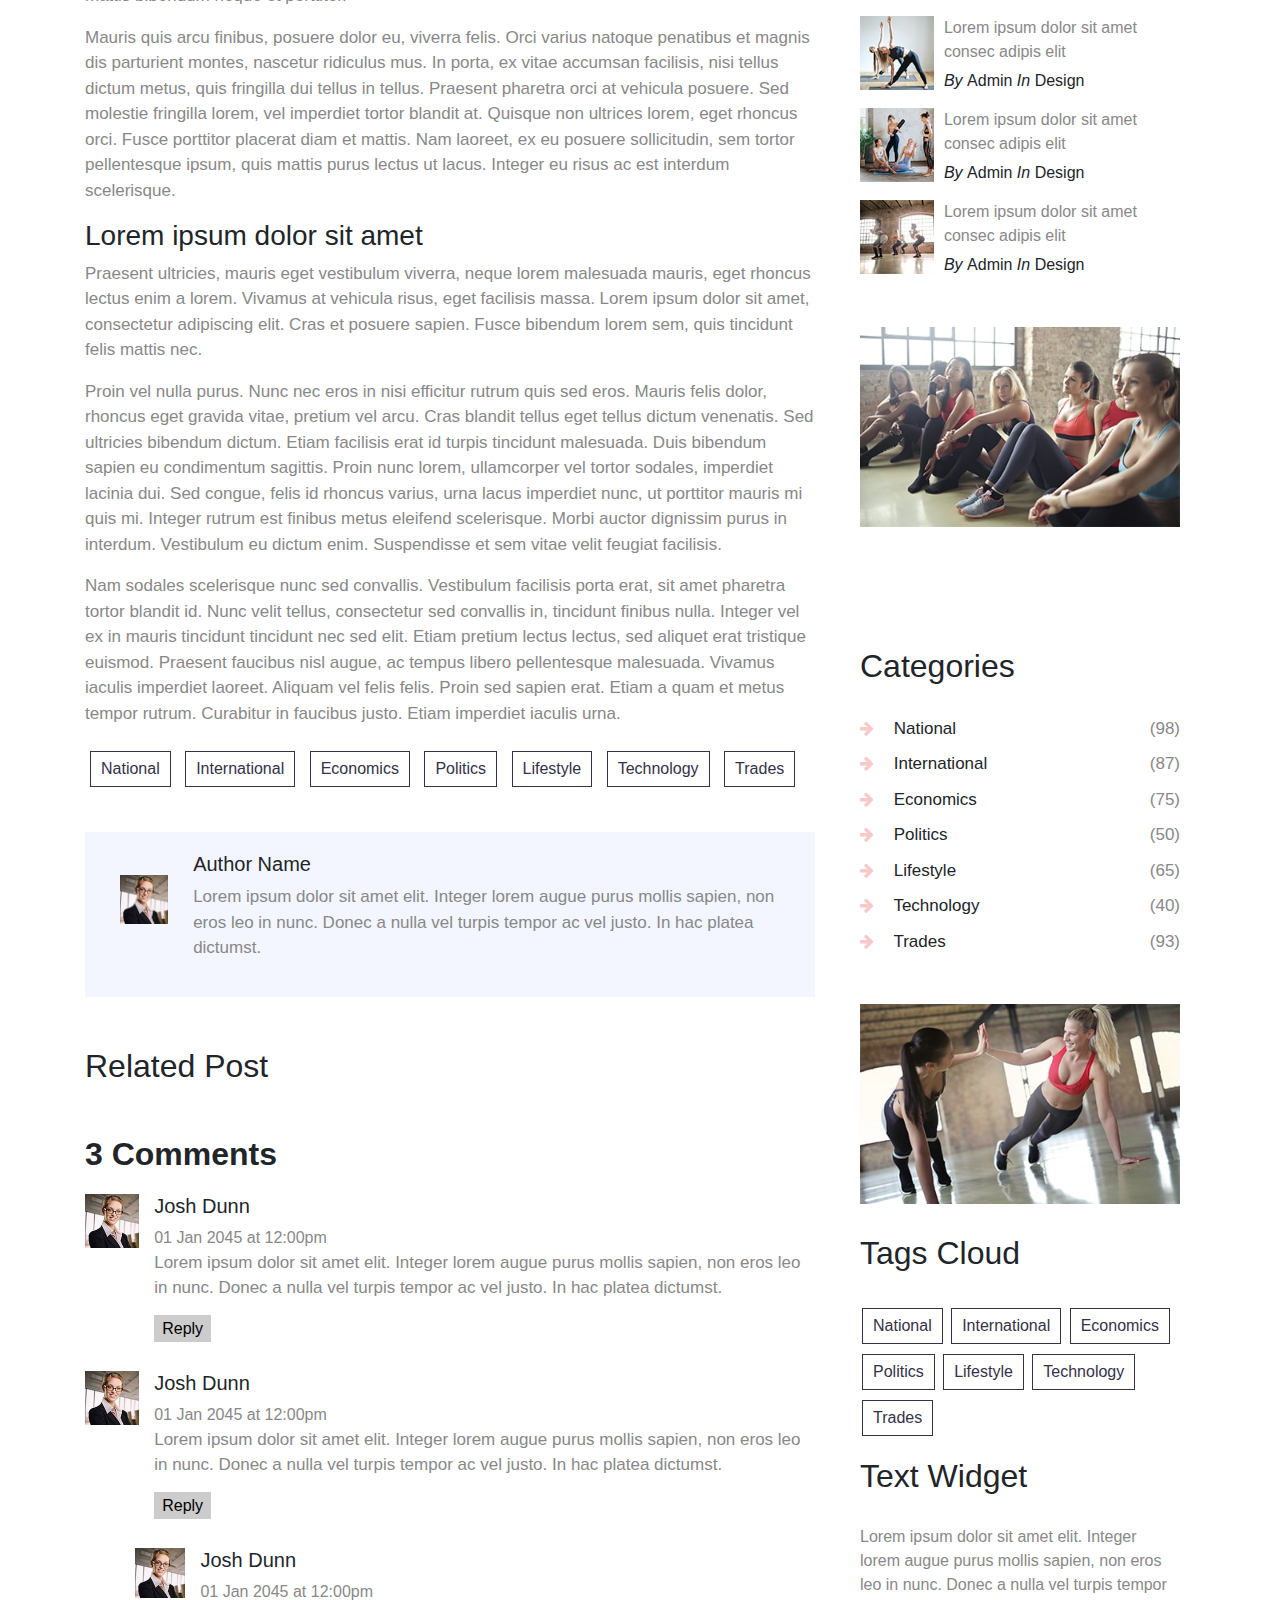
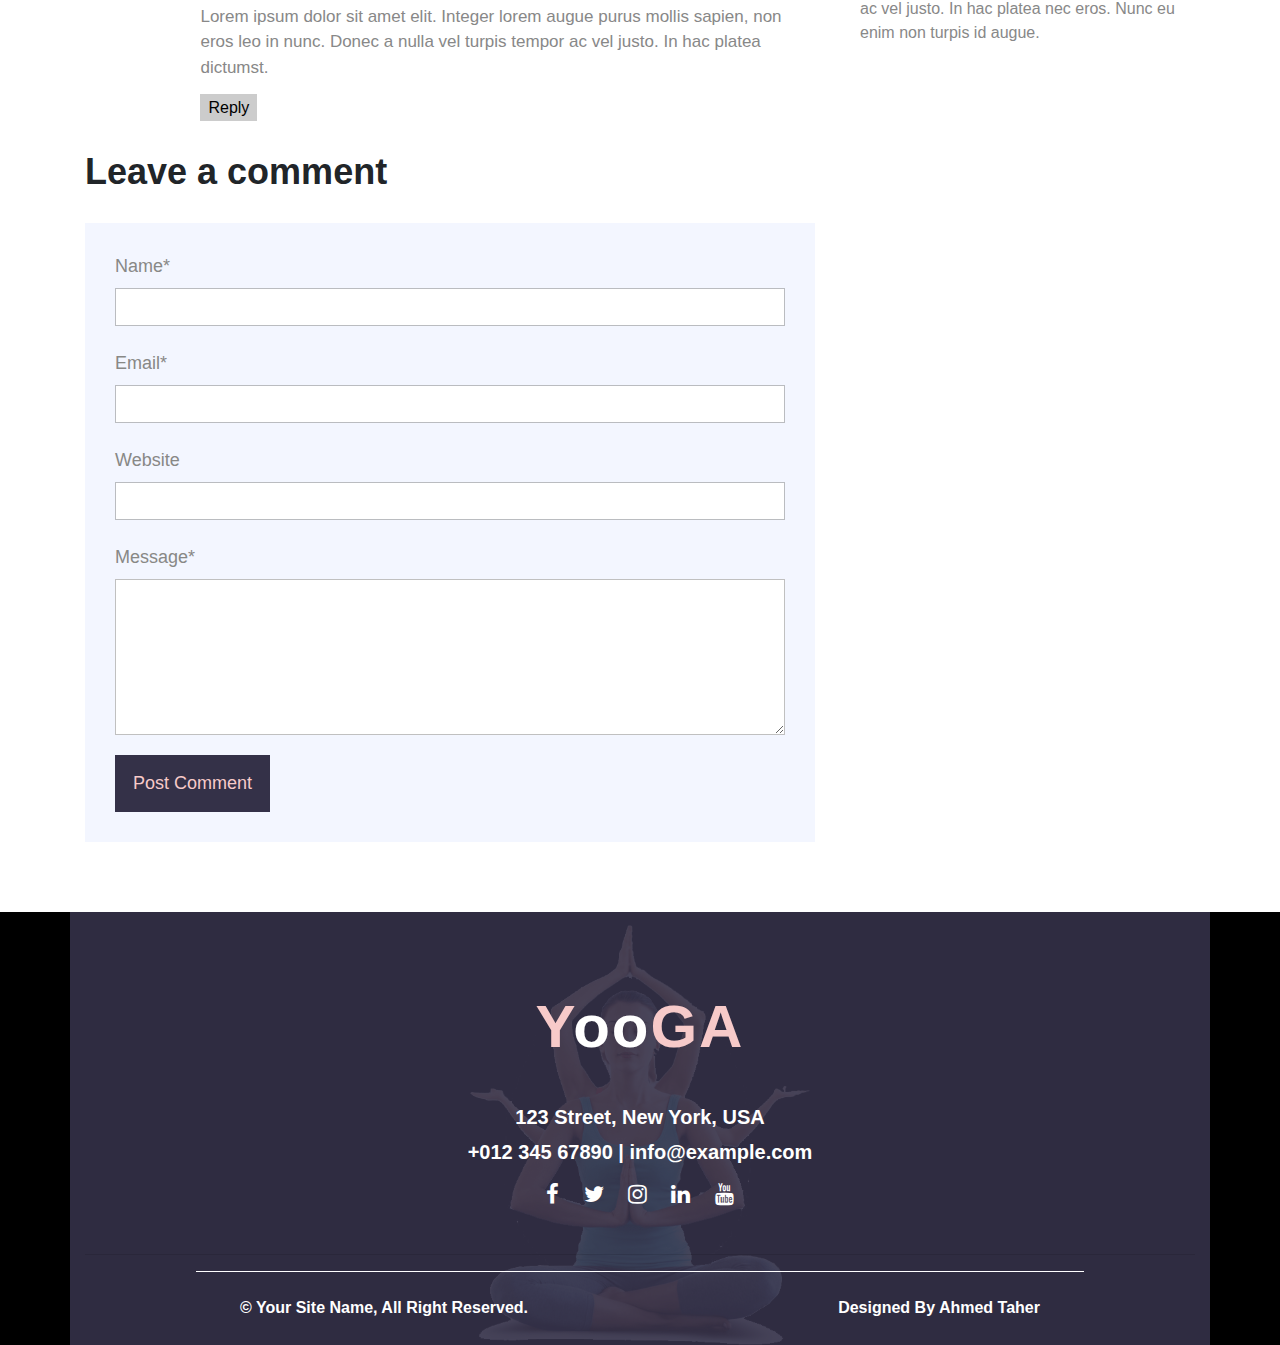
==== commit 3841bfaa: "first update" ====
--- a/blog-detials.html
+++ b/blog-detials.html
@@ -6,7 +6,7 @@
         <link rel="stylesheet" href="css/font-awesome.min.css">
         <link rel="stylesheet" href="css/hover.css">
         <link rel="stylesheet" type="text/css" href="your_website_domain/css_root/flaticon.css">
-        <link rel="stylesheet" href="https://cdnjs.cloudflare.com/ajax/libs/animate.css/4.1.1/animate.min.css"/>
+        <!-- <link rel="stylesheet" href="https://cdnjs.cloudflare.com/ajax/libs/animate.css/4.1.1/animate.min.css"/> -->
         <link rel="stylesheet" href="css/main.css">
         <title>Yoga</title>
         <style>
@@ -379,8 +379,8 @@
                 <!--  end for footer      -->
         <script src="js/jquery.js"></script>    
         <script src="js/bootstrap.min.js"></script>     
-        <script src="js/wow.min.js"></script>
-        <script> new WOW().init(); </script>    
+        <!-- <script src="js/wow.min.js"></script> -->
+        <!-- <script> new WOW().init(); </script>     -->
         <script src="js/main.js"></script>
     </body>
 </html>--- a/css/main.css
+++ b/css/main.css
@@ -286,7 +286,6 @@
 }
 /*end about*/
 /*start health*/
-}
 .yoga-health{
     padding-top: 100px;
     padding-bottom: 70px;    
@@ -411,7 +410,6 @@
     width: 100%
 }
 .shedule ul li{
-    display: inline-block;
     display: inline-block;
     padding: 5px 7px;
     border: 1px solid var(--secondcolor);
@@ -420,6 +418,14 @@
     cursor: pointer;
     font-size: 16px;
     transition: all .5s ease-in-out
+}
+@media(max-width:768px){
+    .shedule ul{
+        display: flex;
+    }
+    .shedule ul li{
+        font-size: 14px;
+    }
 }
 .shedule ul li.active{
     color: var(--firstcolor);
@@ -720,6 +726,12 @@
     border: 1px solid #ddd;
     position: relative
 }
+@media(max-width:768px){
+    .tranier .teams{
+        width: 75%;
+       margin: 60px auto 0px auto;
+    }
+}
 .tranier .teams .team-img{
     position: relative;
     padding: 0px 15px;
@@ -774,18 +786,7 @@
     background-color: var(--firstcolor);
     color: var(--secondcolor);
 }
-.tranier .teams .team-img ul li:nth-of-type(1){
-    transition: all .3s ease-in-out;
-}
-.tranier .teams .team-img ul li:nth-of-type(2){
-    transition: all .7s ease-in-out;
-}
-.tranier .teams .team-img ul li:nth-of-type(3){
-    transition: all .11s ease-in-out;
-}
-.tranier .teams .team-img ul li:nth-of-type(4){
-    transition: all .15s ease-in-out;
-}
+
 .tranier .teams .team-img ul li i{
     line-height: 40px;
 }
@@ -962,7 +963,7 @@
     font-size: 32px;
     font-weight: 400
 }
-.blog-details .big-box h3:nth-of-type(3)(){
+.blog-details .big-box h3:nth-of-type(3){
     font-size: 28px;
     font-weight: 400
 }
